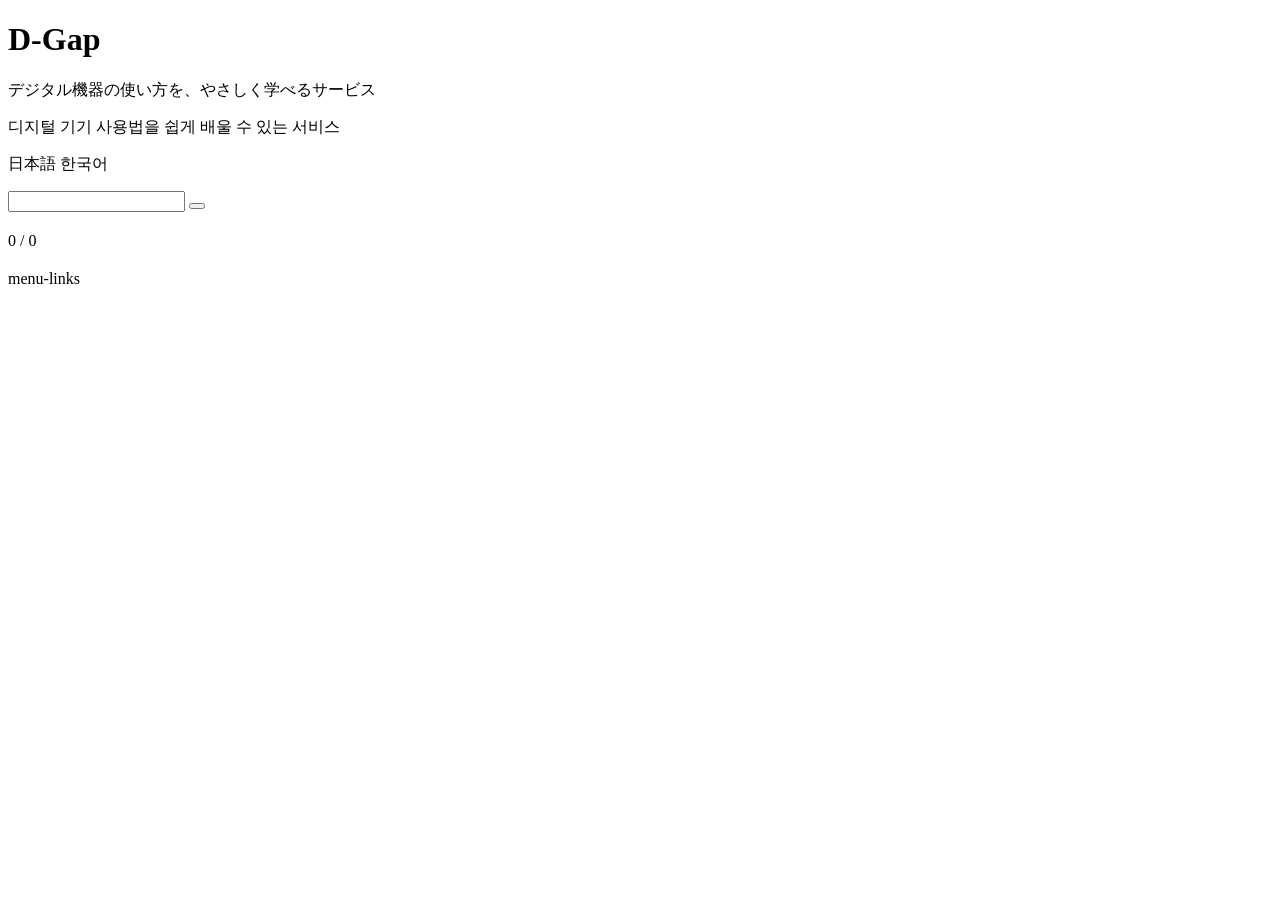
==== src/main/resources/templates/index.html @ 2de00553 "First commit" ====
<!DOCTYPE html>
<html
    th:lang="${lang}"
    xmlns:th="http://www.thymeleaf.org">
<head>
    <meta charset="UTF-8">
    <title>D-Gap</title>
    <link rel="stylesheet" href="/style.css">
</head>
<body>

<header>
    <h1>D-Gap</h1>

    <p th:if="${lang == 'ja'}">
        デジタル機器の使い方を、やさしく学べるサービス
    </p>

    <p th:if="${lang == 'ko'}">
        디지털 기기 사용법을 쉽게 배울 수 있는 서비스
    </p>

    <div class="lang-switch">
        <a th:href="@{/(lang='ja')}">日本語</a>
        <a th:href="@{/(lang='ko')}">한국어</a>
    </div>

    <div class="menu-links">
        <a th:href="@{/fraud(lang=${lang})}">
    <span th:text="${lang == 'ja'} ? '詐欺メール診断' : '사기 메일 진단'"></span>
</a>
        <a th:href="@{/ai(lang=${lang})}">
    <span th:text="${lang == 'ja'} ? 'AI相談' : 'AI 상담'"></span>
</a>

        <p id="loginStatus"></p>

        <a id="loginLink" th:href="@{/login(lang=${lang})}">
            <span th:text="${lang == 'ja'} ? 'ログイン' : '로그인'"></span>
        </a>

        <a id="registerLink" th:href="@{/register(lang=${lang})}">
            <span th:text="${lang == 'ja'} ? '会員登録' : '회원가입'"></span>
        </a>

        <a th:href="@{/diagnosis(lang=${lang})}">
            <span th:text="${lang == 'ja'} ? '困りごと診断' : '문제 해결 진단'"></span>
        </a>

        <a th:href="@{/community(lang=${lang})}">
            <span th:text="${lang == 'ja'} ? 'コミュニティ' : '커뮤니티'"></span>
        </a>

        <button
            type="button"
            id="topLogoutButton"
            style="display: none;"
            th:text="${lang == 'ja'} ? 'ログアウト' : '로그아웃'">
        </button>

    </div>
</header>

<main>

    <form action="/search" method="get">
        <input type="hidden" name="lang" th:value="${lang}">

        <input
            type="text"
            name="keyword"
            th:placeholder="${lang == 'ja'}
                ? '検索ワードを入力'
                : '검색어를 입력하세요'">

        <button
            type="submit"
            th:text="${lang == 'ja'} ? '検索' : '검색'">
        </button>
    </form>

    <section class="card">

        <h2 th:text="${lang == 'ja'} ? '学習進捗' : '학습 진행 상황'"></h2>

        <div class="progress-bar">
            <div
                class="progress-fill"
                id="progressFill">
            </div>
        </div>

        <p id="progressText">
            0 / 0
        </p>

    </section>
    <section class="card">

    <h2 th:text="${lang == 'ja'} ? 'お気に入りレッスン' : '즐겨찾기 레슨'"></h2>

    <div id="favoriteList">
        <p th:text="${lang == 'ja'} ? 'お気に入りはまだありません。' : '아직 즐겨찾기가 없습니다.'"></p>
    </div>

</section>
    <section class="card">

    <h2 th:text="${lang == 'ja'} ? '学習履歴' : '학습 기록'"></h2>

    <div id="historyList">

        <p th:text="${lang == 'ja'}
            ? 'まだ履歴がありません。'
            : '아직 기록이 없습니다.'">
        </p>

    </div>

</section>
    <div th:each="category : ${categories}">

        <a class="card" th:href="${category.url + '?lang=' + lang}">

            <h2 th:if="${lang == 'ja'}" th:text="${category.titleJa}"></h2>
            <h2 th:if="${lang == 'ko'}" th:text="${category.titleKo}"></h2>

            <p th:if="${lang == 'ja'}" th:text="${category.descriptionJa}"></p>
            <p th:if="${lang == 'ko'}" th:text="${category.descriptionKo}"></p>

        </a>

    </div>

</main>

<script src="/script.js"></script>
<script src="/auth.js"></script>

</body>
</html>
menu-links
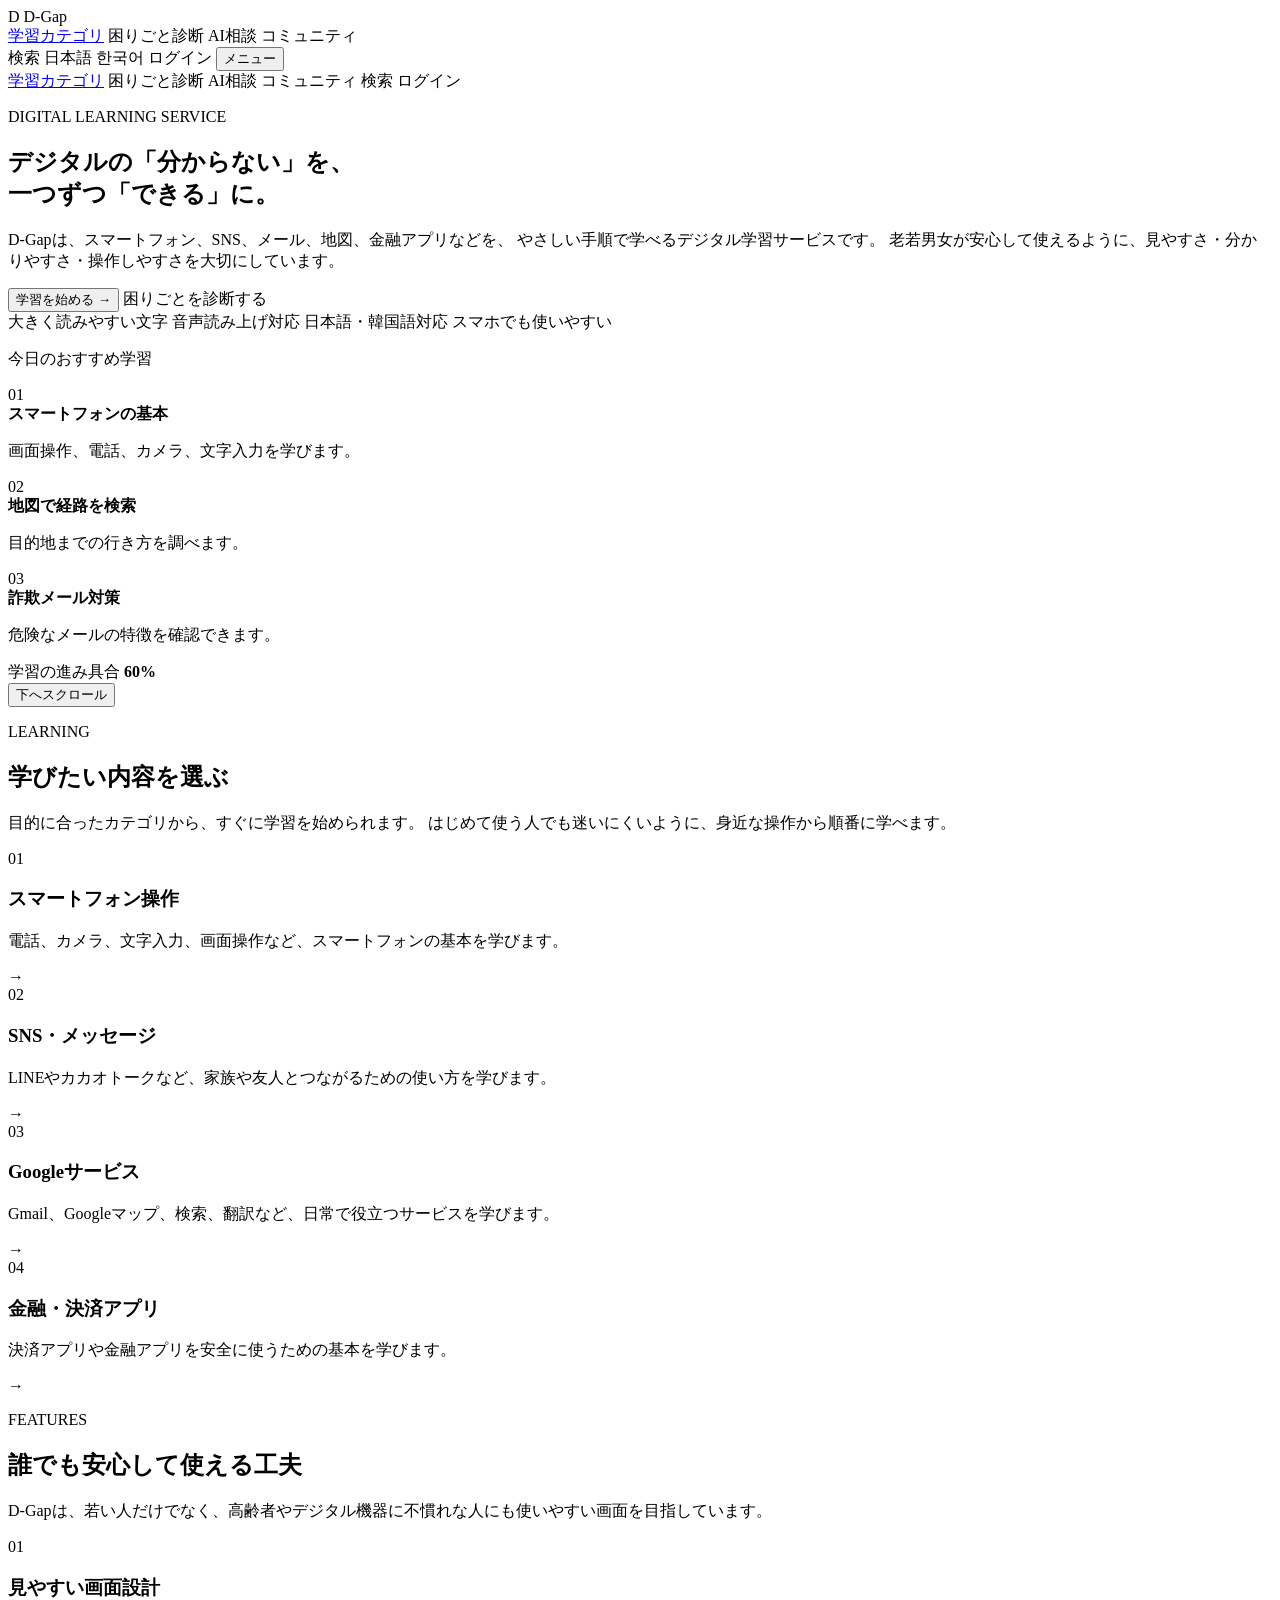
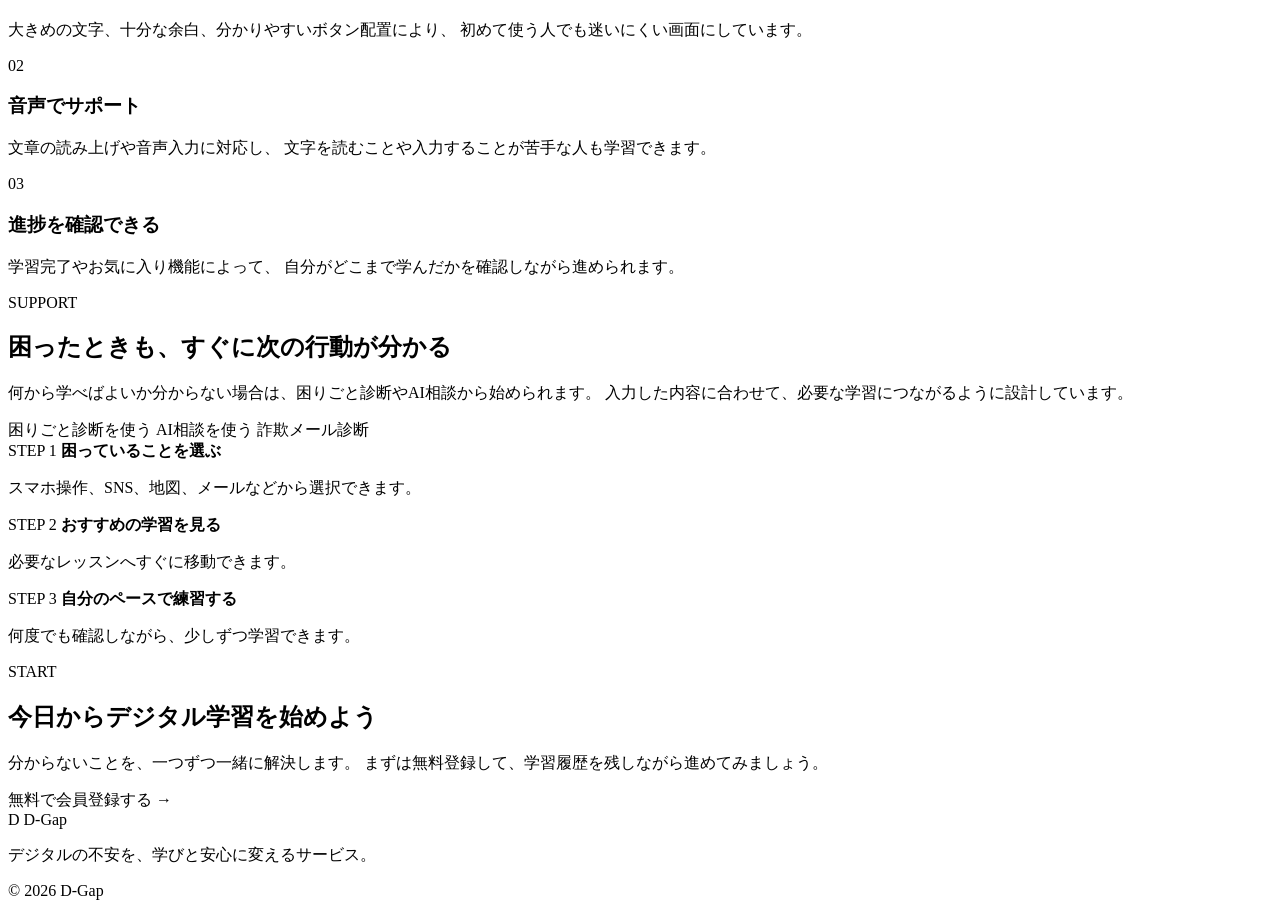
==== commit a618e985: "Redesign home page" ====
--- a/src/main/resources/templates/index.html
+++ b/src/main/resources/templates/index.html
@@ -1,142 +1,485 @@
 <!DOCTYPE html>
-<html
-    th:lang="${lang}"
-    xmlns:th="http://www.thymeleaf.org">
+<html xmlns:th="http://www.thymeleaf.org"
+      lang="ja"
+      th:lang="${lang == 'ko' ? 'ko' : 'ja'}">
+
 <head>
     <meta charset="UTF-8">
+
+    <meta name="viewport"
+          content="width=device-width, initial-scale=1.0">
+
     <title>D-Gap</title>
-    <link rel="stylesheet" href="/style.css">
+
+    <link rel="stylesheet" th:href="@{/style.css}">
 </head>
-<body>
-
-<header>
-    <h1>D-Gap</h1>
-
-    <p th:if="${lang == 'ja'}">
-        デジタル機器の使い方を、やさしく学べるサービス
-    </p>
-
-    <p th:if="${lang == 'ko'}">
-        디지털 기기 사용법을 쉽게 배울 수 있는 서비스
-    </p>
-
-    <div class="lang-switch">
-        <a th:href="@{/(lang='ja')}">日本語</a>
-        <a th:href="@{/(lang='ko')}">한국어</a>
+
+<body class="home-page">
+
+<header class="site-header">
+    <div class="header-inner">
+
+        <a class="site-logo"
+           th:href="@{/(lang=${lang})}">
+            <span class="site-logo-mark">D</span>
+            <span>D-Gap</span>
+        </a>
+
+        <nav class="desktop-nav" aria-label="メインメニュー">
+            <a href="#learning">学習カテゴリ</a>
+            <a th:href="@{/diagnosis(lang=${lang})}">困りごと診断</a>
+            <a th:href="@{/ai(lang=${lang})}">AI相談</a>
+            <a th:href="@{/community(lang=${lang})}">コミュニティ</a>
+        </nav>
+
+        <div class="header-actions">
+            <a class="header-search"
+               th:href="@{/search(lang=${lang})}">
+                検索
+            </a>
+
+            <a class="button button-small button-secondary"
+               th:href="@{/(lang='ja')}"
+               data-ripple>
+                日本語
+            </a>
+
+            <a class="button button-small button-secondary"
+               th:href="@{/(lang='ko')}"
+               data-ripple>
+                한국어
+            </a>
+
+            <a class="button button-small button-primary"
+               th:href="@{/login(lang=${lang})}"
+               data-ripple>
+                ログイン
+            </a>
+
+            <button type="button"
+                    class="mobile-menu-button"
+                    id="dgapMenuButton"
+                    aria-controls="dgapMobileMenu"
+                    aria-expanded="false">
+                メニュー
+            </button>
+        </div>
     </div>
 
-    <div class="menu-links">
-        <a th:href="@{/fraud(lang=${lang})}">
-    <span th:text="${lang == 'ja'} ? '詐欺メール診断' : '사기 메일 진단'"></span>
-</a>
-        <a th:href="@{/ai(lang=${lang})}">
-    <span th:text="${lang == 'ja'} ? 'AI相談' : 'AI 상담'"></span>
-</a>
-
-        <p id="loginStatus"></p>
-
-        <a id="loginLink" th:href="@{/login(lang=${lang})}">
-            <span th:text="${lang == 'ja'} ? 'ログイン' : '로그인'"></span>
-        </a>
-
-        <a id="registerLink" th:href="@{/register(lang=${lang})}">
-            <span th:text="${lang == 'ja'} ? '会員登録' : '회원가입'"></span>
-        </a>
-
-        <a th:href="@{/diagnosis(lang=${lang})}">
-            <span th:text="${lang == 'ja'} ? '困りごと診断' : '문제 해결 진단'"></span>
-        </a>
-
-        <a th:href="@{/community(lang=${lang})}">
-            <span th:text="${lang == 'ja'} ? 'コミュニティ' : '커뮤니티'"></span>
-        </a>
-
-        <button
-            type="button"
-            id="topLogoutButton"
-            style="display: none;"
-            th:text="${lang == 'ja'} ? 'ログアウト' : '로그아웃'">
+    <nav class="mobile-nav"
+         id="dgapMobileMenu"
+         aria-label="スマートフォン用メニュー">
+        <a href="#learning">学習カテゴリ</a>
+        <a th:href="@{/diagnosis(lang=${lang})}">困りごと診断</a>
+        <a th:href="@{/ai(lang=${lang})}">AI相談</a>
+        <a th:href="@{/community(lang=${lang})}">コミュニティ</a>
+        <a th:href="@{/search(lang=${lang})}">検索</a>
+        <a th:href="@{/login(lang=${lang})}">ログイン</a>
+    </nav>
+</header>
+
+<main>
+
+    <section class="hero-section">
+
+        <div class="hero-decoration hero-decoration-one"></div>
+        <div class="hero-decoration hero-decoration-two"></div>
+
+        <div class="hero-inner">
+
+            <div class="hero-content reveal">
+
+                <p class="hero-label">
+                    DIGITAL LEARNING SERVICE
+                </p>
+
+                <h1>
+                    デジタルの「分からない」を、<br>
+                    一つずつ「できる」に。
+                </h1>
+
+                <p class="hero-description">
+                    D-Gapは、スマートフォン、SNS、メール、地図、金融アプリなどを、
+                    やさしい手順で学べるデジタル学習サービスです。
+                    老若男女が安心して使えるように、見やすさ・分かりやすさ・操作しやすさを大切にしています。
+                </p>
+
+                <div class="hero-buttons">
+
+                    <button type="button"
+                            class="button button-primary button-large"
+                            data-scroll-target="#learning"
+                            data-ripple>
+                        学習を始める
+                        <span aria-hidden="true">→</span>
+                    </button>
+
+                    <a class="button button-secondary button-large"
+                       th:href="@{/diagnosis(lang=${lang})}"
+                       data-ripple>
+                        困りごとを診断する
+                    </a>
+
+                </div>
+
+                <div class="hero-support">
+                    <span>大きく読みやすい文字</span>
+                    <span>音声読み上げ対応</span>
+                    <span>日本語・韓国語対応</span>
+                    <span>スマホでも使いやすい</span>
+                </div>
+
+            </div>
+
+            <div class="hero-visual reveal">
+
+                <div class="demo-window">
+
+                    <div class="demo-window-header">
+                        <span></span>
+                        <span></span>
+                        <span></span>
+                    </div>
+
+                    <div class="demo-window-body">
+
+                        <p class="demo-small-title">
+                            今日のおすすめ学習
+                        </p>
+
+                        <div class="demo-card">
+                            <div class="demo-icon">01</div>
+
+                            <div>
+                                <strong>スマートフォンの基本</strong>
+                                <p>画面操作、電話、カメラ、文字入力を学びます。</p>
+                            </div>
+                        </div>
+
+                        <div class="demo-card">
+                            <div class="demo-icon">02</div>
+
+                            <div>
+                                <strong>地図で経路を検索</strong>
+                                <p>目的地までの行き方を調べます。</p>
+                            </div>
+                        </div>
+
+                        <div class="demo-card">
+                            <div class="demo-icon">03</div>
+
+                            <div>
+                                <strong>詐欺メール対策</strong>
+                                <p>危険なメールの特徴を確認できます。</p>
+                            </div>
+                        </div>
+
+                        <div class="demo-progress">
+                            <div class="demo-progress-info">
+                                <span>学習の進み具合</span>
+                                <strong>60%</strong>
+                            </div>
+
+                            <div class="demo-progress-track">
+                                <span></span>
+                            </div>
+                        </div>
+
+                    </div>
+                </div>
+
+            </div>
+
+        </div>
+
+        <button type="button"
+                class="scroll-guide"
+                data-scroll-target="#learning">
+            <span>下へスクロール</span>
+            <span class="scroll-guide-line"></span>
         </button>
 
+    </section>
+
+    <section class="section learning-section"
+             id="learning">
+
+        <div class="section-inner">
+
+            <div class="section-heading reveal">
+                <p class="section-label">
+                    LEARNING
+                </p>
+
+                <h2>
+                    学びたい内容を選ぶ
+                </h2>
+
+                <p>
+                    目的に合ったカテゴリから、すぐに学習を始められます。
+                    はじめて使う人でも迷いにくいように、身近な操作から順番に学べます。
+                </p>
+            </div>
+
+            <div class="category-grid">
+
+                <a class="category-card reveal"
+                   th:href="@{/category/smartphone(lang=${lang})}">
+
+                    <div class="category-number">01</div>
+
+                    <div>
+                        <h3>スマートフォン操作</h3>
+
+                        <p>
+                            電話、カメラ、文字入力、画面操作など、スマートフォンの基本を学びます。
+                        </p>
+                    </div>
+
+                    <span class="category-arrow">→</span>
+                </a>
+
+                <a class="category-card reveal"
+                   th:href="@{/category/sns(lang=${lang})}">
+
+                    <div class="category-number">02</div>
+
+                    <div>
+                        <h3>SNS・メッセージ</h3>
+
+                        <p>
+                            LINEやカカオトークなど、家族や友人とつながるための使い方を学びます。
+                        </p>
+                    </div>
+
+                    <span class="category-arrow">→</span>
+                </a>
+
+                <a class="category-card reveal"
+                   th:href="@{/category/google(lang=${lang})}">
+
+                    <div class="category-number">03</div>
+
+                    <div>
+                        <h3>Googleサービス</h3>
+
+                        <p>
+                            Gmail、Googleマップ、検索、翻訳など、日常で役立つサービスを学びます。
+                        </p>
+                    </div>
+
+                    <span class="category-arrow">→</span>
+                </a>
+
+                <a class="category-card reveal"
+                   th:href="@{/category/money(lang=${lang})}">
+
+                    <div class="category-number">04</div>
+
+                    <div>
+                        <h3>金融・決済アプリ</h3>
+
+                        <p>
+                            決済アプリや金融アプリを安全に使うための基本を学びます。
+                        </p>
+                    </div>
+
+                    <span class="category-arrow">→</span>
+                </a>
+
+            </div>
+
+        </div>
+
+    </section>
+
+    <section class="section feature-section">
+
+        <div class="section-inner">
+
+            <div class="section-heading reveal">
+                <p class="section-label">
+                    FEATURES
+                </p>
+
+                <h2>
+                    誰でも安心して使える工夫
+                </h2>
+
+                <p>
+                    D-Gapは、若い人だけでなく、高齢者やデジタル機器に不慣れな人にも使いやすい画面を目指しています。
+                </p>
+            </div>
+
+            <div class="feature-grid">
+
+                <article class="feature-card reveal">
+                    <span class="feature-index">01</span>
+
+                    <h3>見やすい画面設計</h3>
+
+                    <p>
+                        大きめの文字、十分な余白、分かりやすいボタン配置により、
+                        初めて使う人でも迷いにくい画面にしています。
+                    </p>
+                </article>
+
+                <article class="feature-card reveal">
+                    <span class="feature-index">02</span>
+
+                    <h3>音声でサポート</h3>
+
+                    <p>
+                        文章の読み上げや音声入力に対応し、
+                        文字を読むことや入力することが苦手な人も学習できます。
+                    </p>
+                </article>
+
+                <article class="feature-card reveal">
+                    <span class="feature-index">03</span>
+
+                    <h3>進捗を確認できる</h3>
+
+                    <p>
+                        学習完了やお気に入り機能によって、
+                        自分がどこまで学んだかを確認しながら進められます。
+                    </p>
+                </article>
+
+            </div>
+
+        </div>
+
+    </section>
+
+    <section class="section support-section">
+
+        <div class="section-inner">
+
+            <div class="support-layout">
+
+                <div class="support-content reveal">
+                    <p class="section-label">
+                        SUPPORT
+                    </p>
+
+                    <h2>
+                        困ったときも、すぐに次の行動が分かる
+                    </h2>
+
+                    <p>
+                        何から学べばよいか分からない場合は、困りごと診断やAI相談から始められます。
+                        入力した内容に合わせて、必要な学習につながるように設計しています。
+                    </p>
+
+                    <div class="support-buttons">
+
+                        <a class="button button-primary"
+                           th:href="@{/diagnosis(lang=${lang})}"
+                           data-ripple>
+                            困りごと診断を使う
+                        </a>
+
+                        <a class="button button-secondary"
+                           th:href="@{/ai(lang=${lang})}"
+                           data-ripple>
+                            AI相談を使う
+                        </a>
+
+                        <a class="button button-secondary"
+                           th:href="@{/fraud(lang=${lang})}"
+                           data-ripple>
+                            詐欺メール診断
+                        </a>
+
+                    </div>
+                </div>
+
+                <div class="support-panel reveal">
+
+                    <div class="support-panel-item">
+                        <span>STEP 1</span>
+                        <strong>困っていることを選ぶ</strong>
+                        <p>スマホ操作、SNS、地図、メールなどから選択できます。</p>
+                    </div>
+
+                    <div class="support-panel-item">
+                        <span>STEP 2</span>
+                        <strong>おすすめの学習を見る</strong>
+                        <p>必要なレッスンへすぐに移動できます。</p>
+                    </div>
+
+                    <div class="support-panel-item">
+                        <span>STEP 3</span>
+                        <strong>自分のペースで練習する</strong>
+                        <p>何度でも確認しながら、少しずつ学習できます。</p>
+                    </div>
+
+                </div>
+
+            </div>
+
+        </div>
+
+    </section>
+
+    <section class="cta-section reveal">
+
+        <div class="cta-inner">
+
+            <div>
+                <p class="section-label">
+                    START
+                </p>
+
+                <h2>
+                    今日からデジタル学習を始めよう
+                </h2>
+
+                <p>
+                    分からないことを、一つずつ一緒に解決します。
+                    まずは無料登録して、学習履歴を残しながら進めてみましょう。
+                </p>
+            </div>
+
+            <a class="button button-light button-large"
+               th:href="@{/register(lang=${lang})}"
+               data-ripple>
+                無料で会員登録する
+                <span aria-hidden="true">→</span>
+            </a>
+
+        </div>
+
+    </section>
+
+</main>
+
+<footer class="site-footer">
+
+    <div class="footer-inner">
+
+        <div>
+            <a class="site-logo footer-logo"
+               th:href="@{/(lang=${lang})}">
+                <span class="site-logo-mark">D</span>
+                <span>D-Gap</span>
+            </a>
+
+            <p>
+                デジタルの不安を、学びと安心に変えるサービス。
+            </p>
+        </div>
+
+        <p class="copyright">
+            © 2026 D-Gap
+        </p>
+
     </div>
-</header>
-
-<main>
-
-    <form action="/search" method="get">
-        <input type="hidden" name="lang" th:value="${lang}">
-
-        <input
-            type="text"
-            name="keyword"
-            th:placeholder="${lang == 'ja'}
-                ? '検索ワードを入力'
-                : '검색어를 입력하세요'">
-
-        <button
-            type="submit"
-            th:text="${lang == 'ja'} ? '検索' : '검색'">
-        </button>
-    </form>
-
-    <section class="card">
-
-        <h2 th:text="${lang == 'ja'} ? '学習進捗' : '학습 진행 상황'"></h2>
-
-        <div class="progress-bar">
-            <div
-                class="progress-fill"
-                id="progressFill">
-            </div>
-        </div>
-
-        <p id="progressText">
-            0 / 0
-        </p>
-
-    </section>
-    <section class="card">
-
-    <h2 th:text="${lang == 'ja'} ? 'お気に入りレッスン' : '즐겨찾기 레슨'"></h2>
-
-    <div id="favoriteList">
-        <p th:text="${lang == 'ja'} ? 'お気に入りはまだありません。' : '아직 즐겨찾기가 없습니다.'"></p>
-    </div>
-
-</section>
-    <section class="card">
-
-    <h2 th:text="${lang == 'ja'} ? '学習履歴' : '학습 기록'"></h2>
-
-    <div id="historyList">
-
-        <p th:text="${lang == 'ja'}
-            ? 'まだ履歴がありません。'
-            : '아직 기록이 없습니다.'">
-        </p>
-
-    </div>
-
-</section>
-    <div th:each="category : ${categories}">
-
-        <a class="card" th:href="${category.url + '?lang=' + lang}">
-
-            <h2 th:if="${lang == 'ja'}" th:text="${category.titleJa}"></h2>
-            <h2 th:if="${lang == 'ko'}" th:text="${category.titleKo}"></h2>
-
-            <p th:if="${lang == 'ja'}" th:text="${category.descriptionJa}"></p>
-            <p th:if="${lang == 'ko'}" th:text="${category.descriptionKo}"></p>
-
-        </a>
-
-    </div>
-
-</main>
-
-<script src="/script.js"></script>
-<script src="/auth.js"></script>
+
+</footer>
+
+<script th:src="@{/script.js}"></script>
 
 </body>
-</html>
-menu-links+</html>
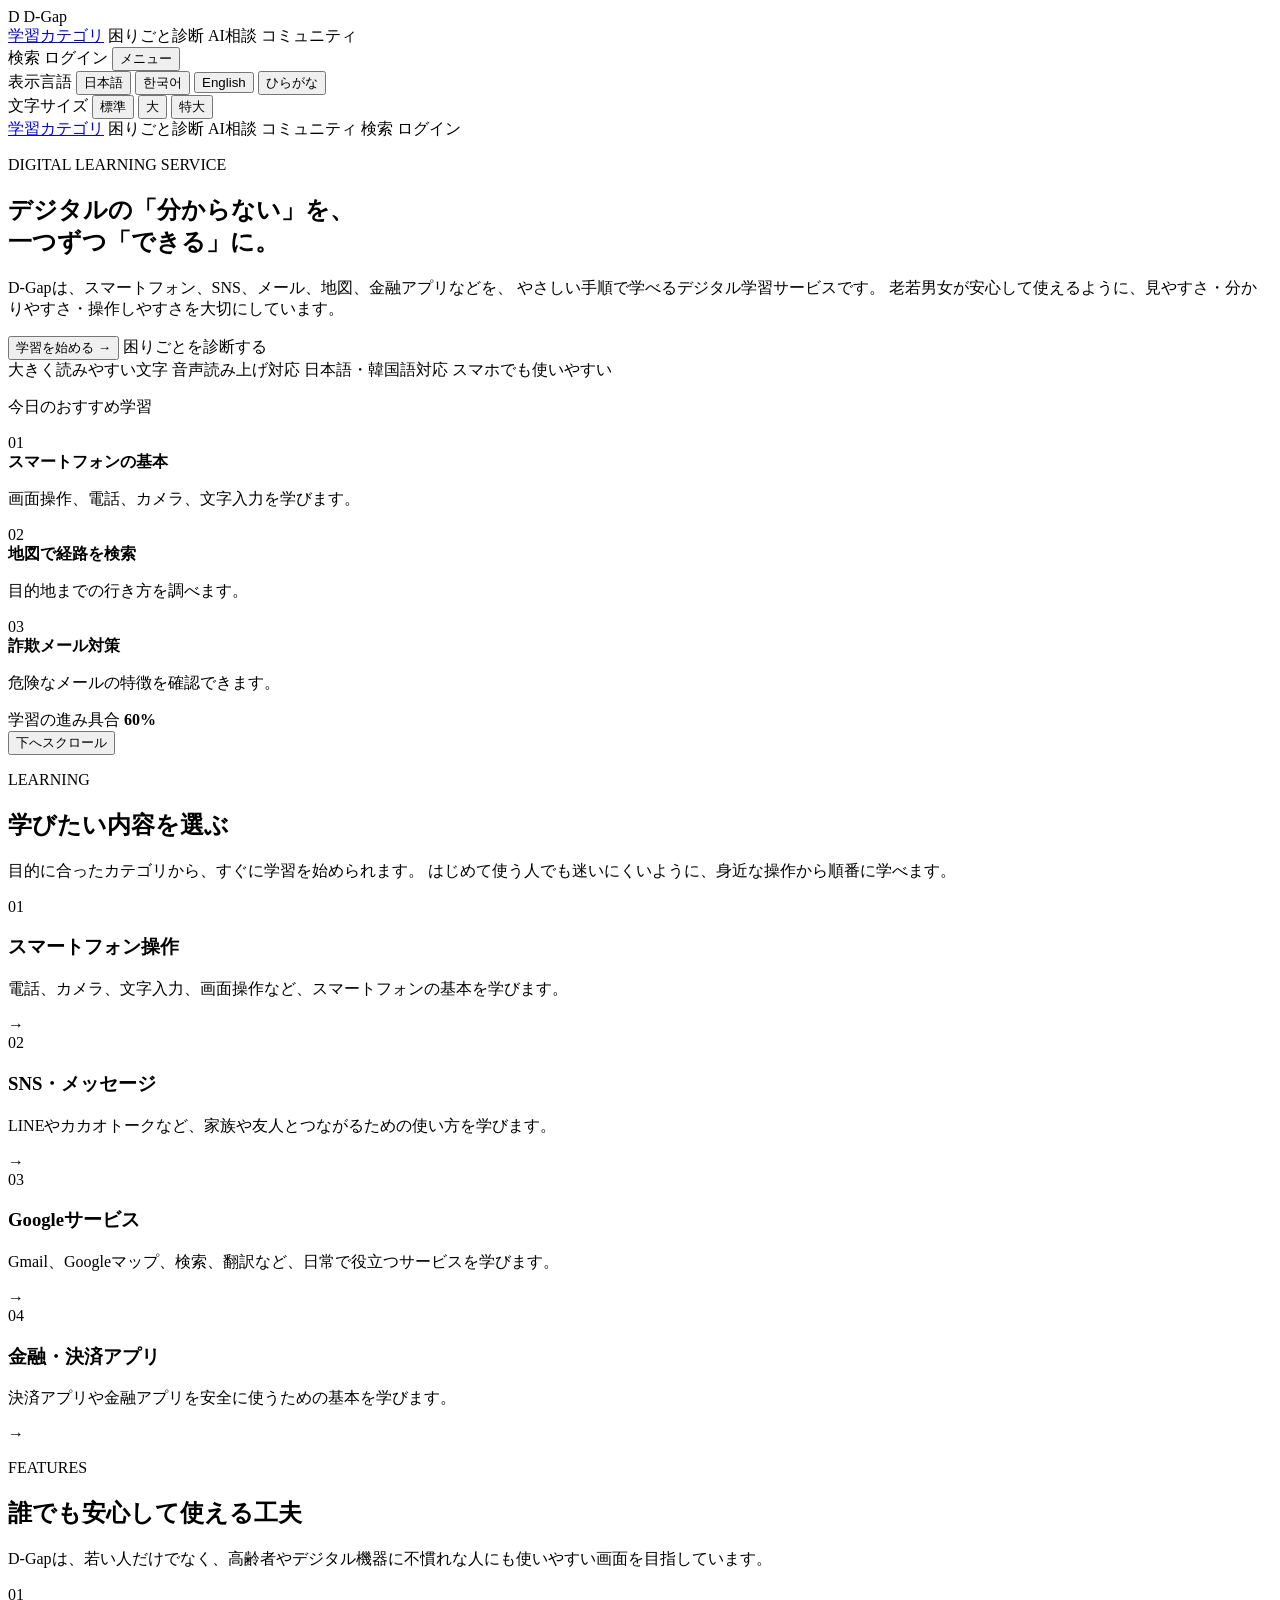
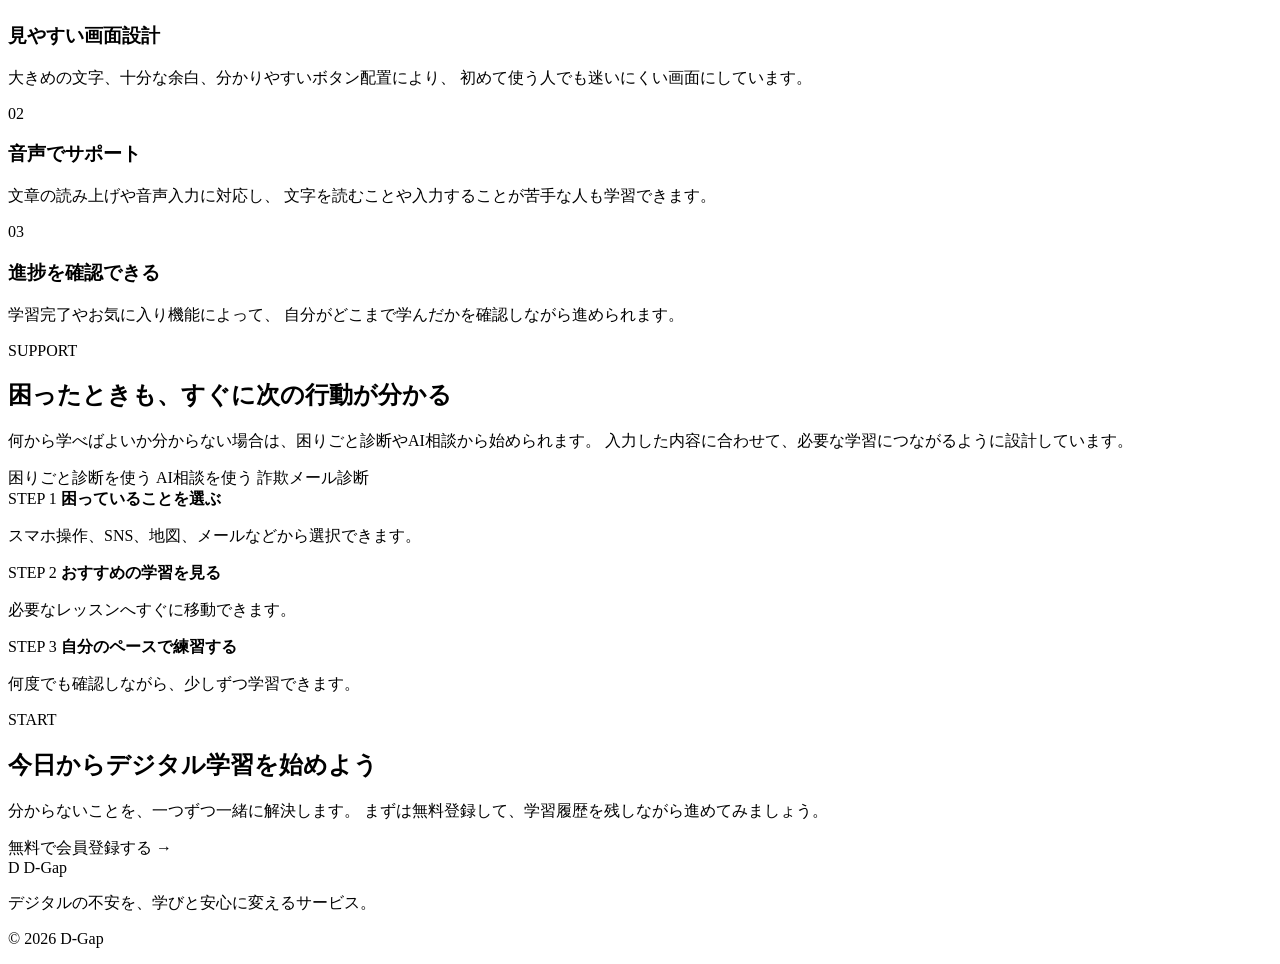
==== commit eeff3ca0: "Complete D-Gap web application" ====
--- a/src/main/resources/templates/index.html
+++ b/src/main/resources/templates/index.html
@@ -38,22 +38,10 @@
                 検索
             </a>
 
-            <a class="button button-small button-secondary"
-               th:href="@{/(lang='ja')}"
-               data-ripple>
-                日本語
-            </a>
-
-            <a class="button button-small button-secondary"
-               th:href="@{/(lang='ko')}"
-               data-ripple>
-                한국어
-            </a>
-
             <a class="button button-small button-primary"
                th:href="@{/login(lang=${lang})}"
                data-ripple>
-                ログイン
+                <span data-dgap-text="login">ログイン</span>
             </a>
 
             <button type="button"
@@ -65,7 +53,59 @@
             </button>
         </div>
     </div>
-
+<div class="accessibility-toolbar">
+
+    <div class="accessibility-group">
+        <span class="accessibility-label">表示言語</span>
+
+        <button type="button"
+                class="accessibility-button dgap-language-button"
+                data-dgap-lang="ja">
+            日本語
+        </button>
+
+        <button type="button"
+                class="accessibility-button dgap-language-button"
+                data-dgap-lang="ko">
+            한국어
+        </button>
+
+        <button type="button"
+                class="accessibility-button dgap-language-button"
+                data-dgap-lang="en">
+            English
+        </button>
+
+        <button type="button"
+                class="accessibility-button dgap-language-button"
+                data-dgap-lang="hira">
+            ひらがな
+        </button>
+    </div>
+
+    <div class="accessibility-group">
+        <span class="accessibility-label">文字サイズ</span>
+
+        <button type="button"
+                class="accessibility-button font-size-button"
+                data-font-size="normal">
+            標準
+        </button>
+
+        <button type="button"
+                class="accessibility-button font-size-button"
+                data-font-size="large">
+            大
+        </button>
+
+        <button type="button"
+                class="accessibility-button font-size-button"
+                data-font-size="xlarge">
+            特大
+        </button>
+    </div>
+
+</div>
     <nav class="mobile-nav"
          id="dgapMobileMenu"
          aria-label="スマートフォン用メニュー">
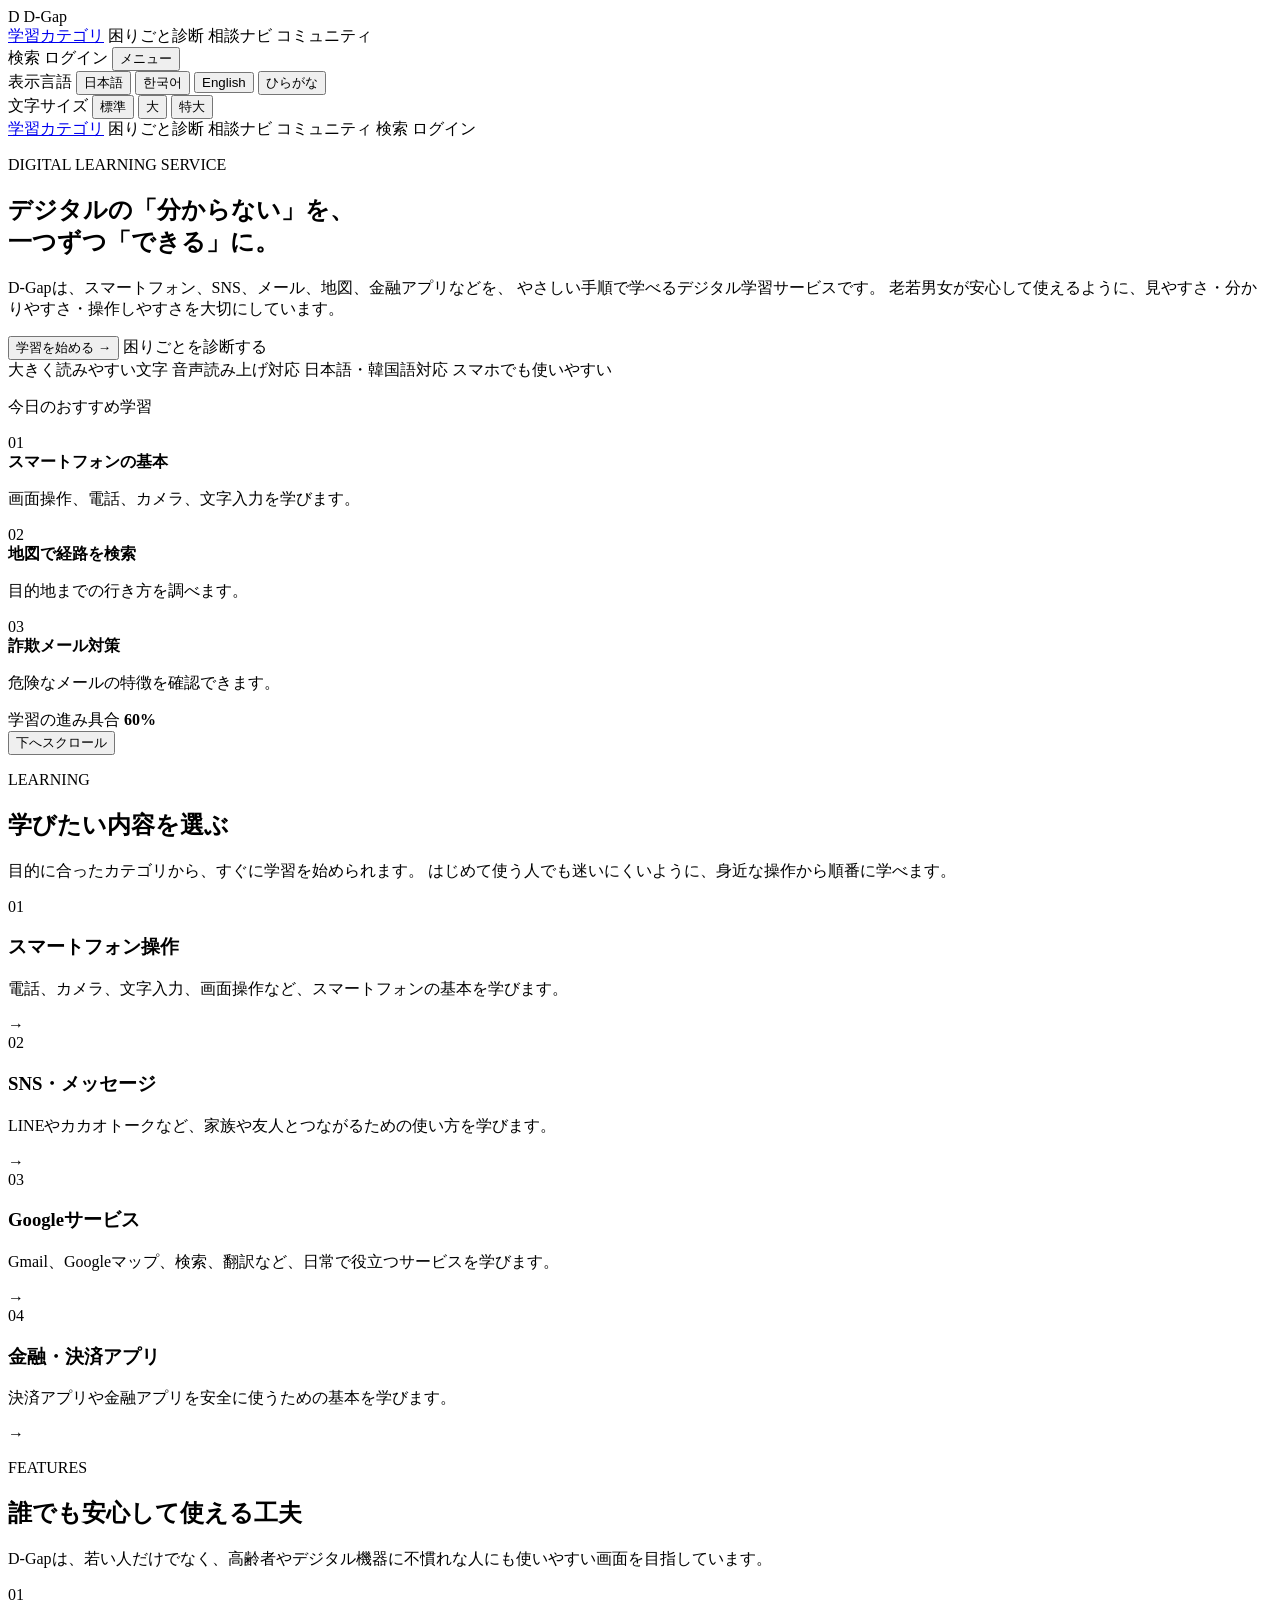
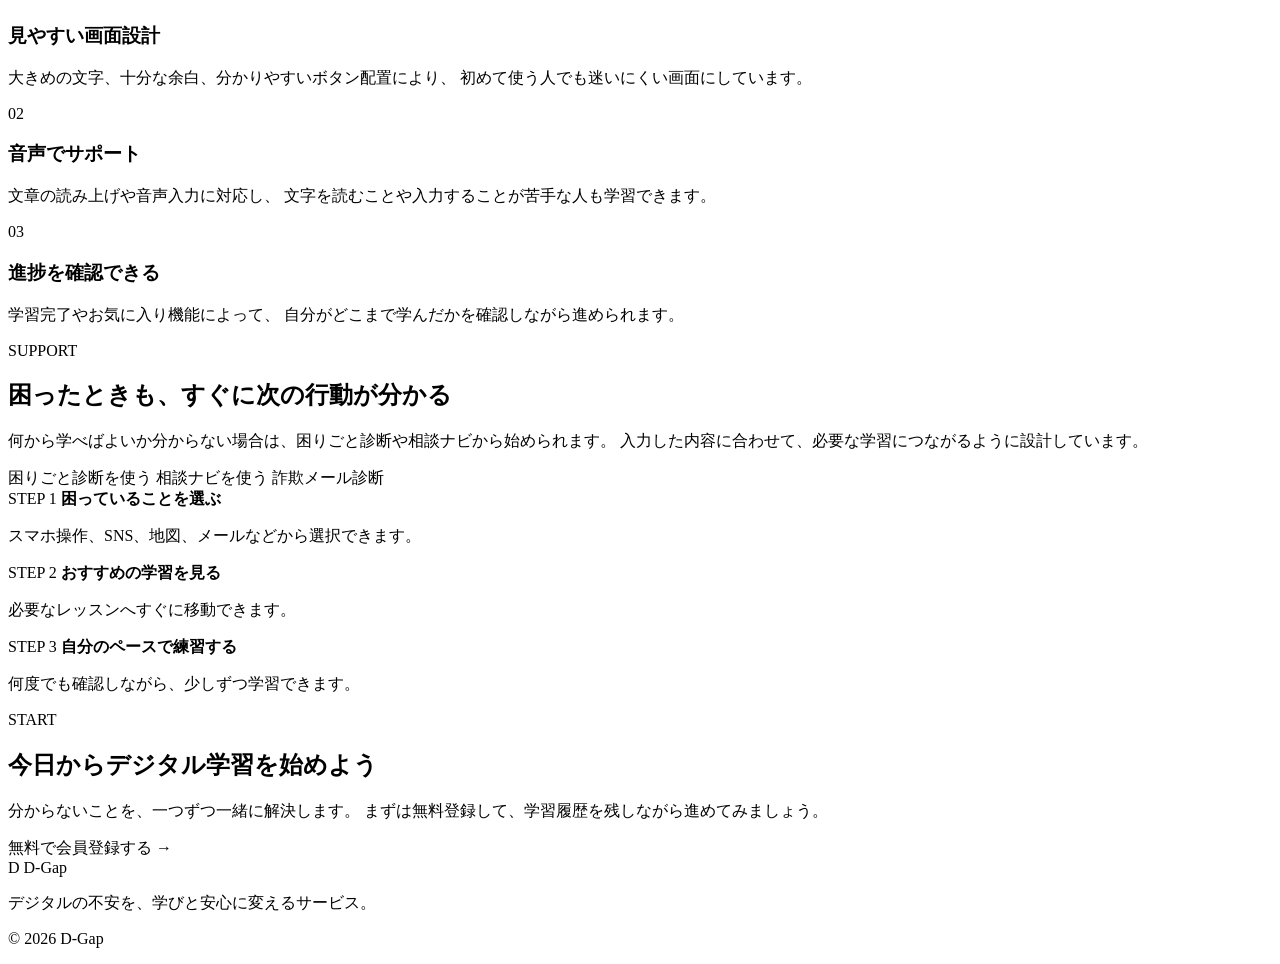
==== commit ced57675: "学習内容を追加" ====
--- a/src/main/resources/templates/index.html
+++ b/src/main/resources/templates/index.html
@@ -11,7 +11,7 @@
 
     <title>D-Gap</title>
 
-    <link rel="stylesheet" th:href="@{/style.css}">
+    <link rel="stylesheet" th:href="@{/style.css(v='20261001-3')}">
 </head>
 
 <body class="home-page">
@@ -28,7 +28,7 @@
         <nav class="desktop-nav" aria-label="メインメニュー">
             <a href="#learning">学習カテゴリ</a>
             <a th:href="@{/diagnosis(lang=${lang})}">困りごと診断</a>
-            <a th:href="@{/ai(lang=${lang})}">AI相談</a>
+            <a th:href="@{/ai(lang=${lang})}">相談ナビ</a>
             <a th:href="@{/community(lang=${lang})}">コミュニティ</a>
         </nav>
 
@@ -111,7 +111,7 @@
          aria-label="スマートフォン用メニュー">
         <a href="#learning">学習カテゴリ</a>
         <a th:href="@{/diagnosis(lang=${lang})}">困りごと診断</a>
-        <a th:href="@{/ai(lang=${lang})}">AI相談</a>
+        <a th:href="@{/ai(lang=${lang})}">相談ナビ</a>
         <a th:href="@{/community(lang=${lang})}">コミュニティ</a>
         <a th:href="@{/search(lang=${lang})}">検索</a>
         <a th:href="@{/login(lang=${lang})}">ログイン</a>
@@ -408,7 +408,7 @@
                     </h2>
 
                     <p>
-                        何から学べばよいか分からない場合は、困りごと診断やAI相談から始められます。
+                        何から学べばよいか分からない場合は、困りごと診断や相談ナビから始められます。
                         入力した内容に合わせて、必要な学習につながるように設計しています。
                     </p>
 
@@ -423,7 +423,7 @@
                         <a class="button button-secondary"
                            th:href="@{/ai(lang=${lang})}"
                            data-ripple>
-                            AI相談を使う
+                            相談ナビを使う
                         </a>
 
                         <a class="button button-secondary"
@@ -519,7 +519,8 @@
 
 </footer>
 
-<script th:src="@{/script.js}"></script>
+<script th:src="@{/account-sync.js(v='20260930')}"></script>
+<script th:src="@{/script.js(v='20261001-2')}"></script>
 
 </body>
-</html>+</html>
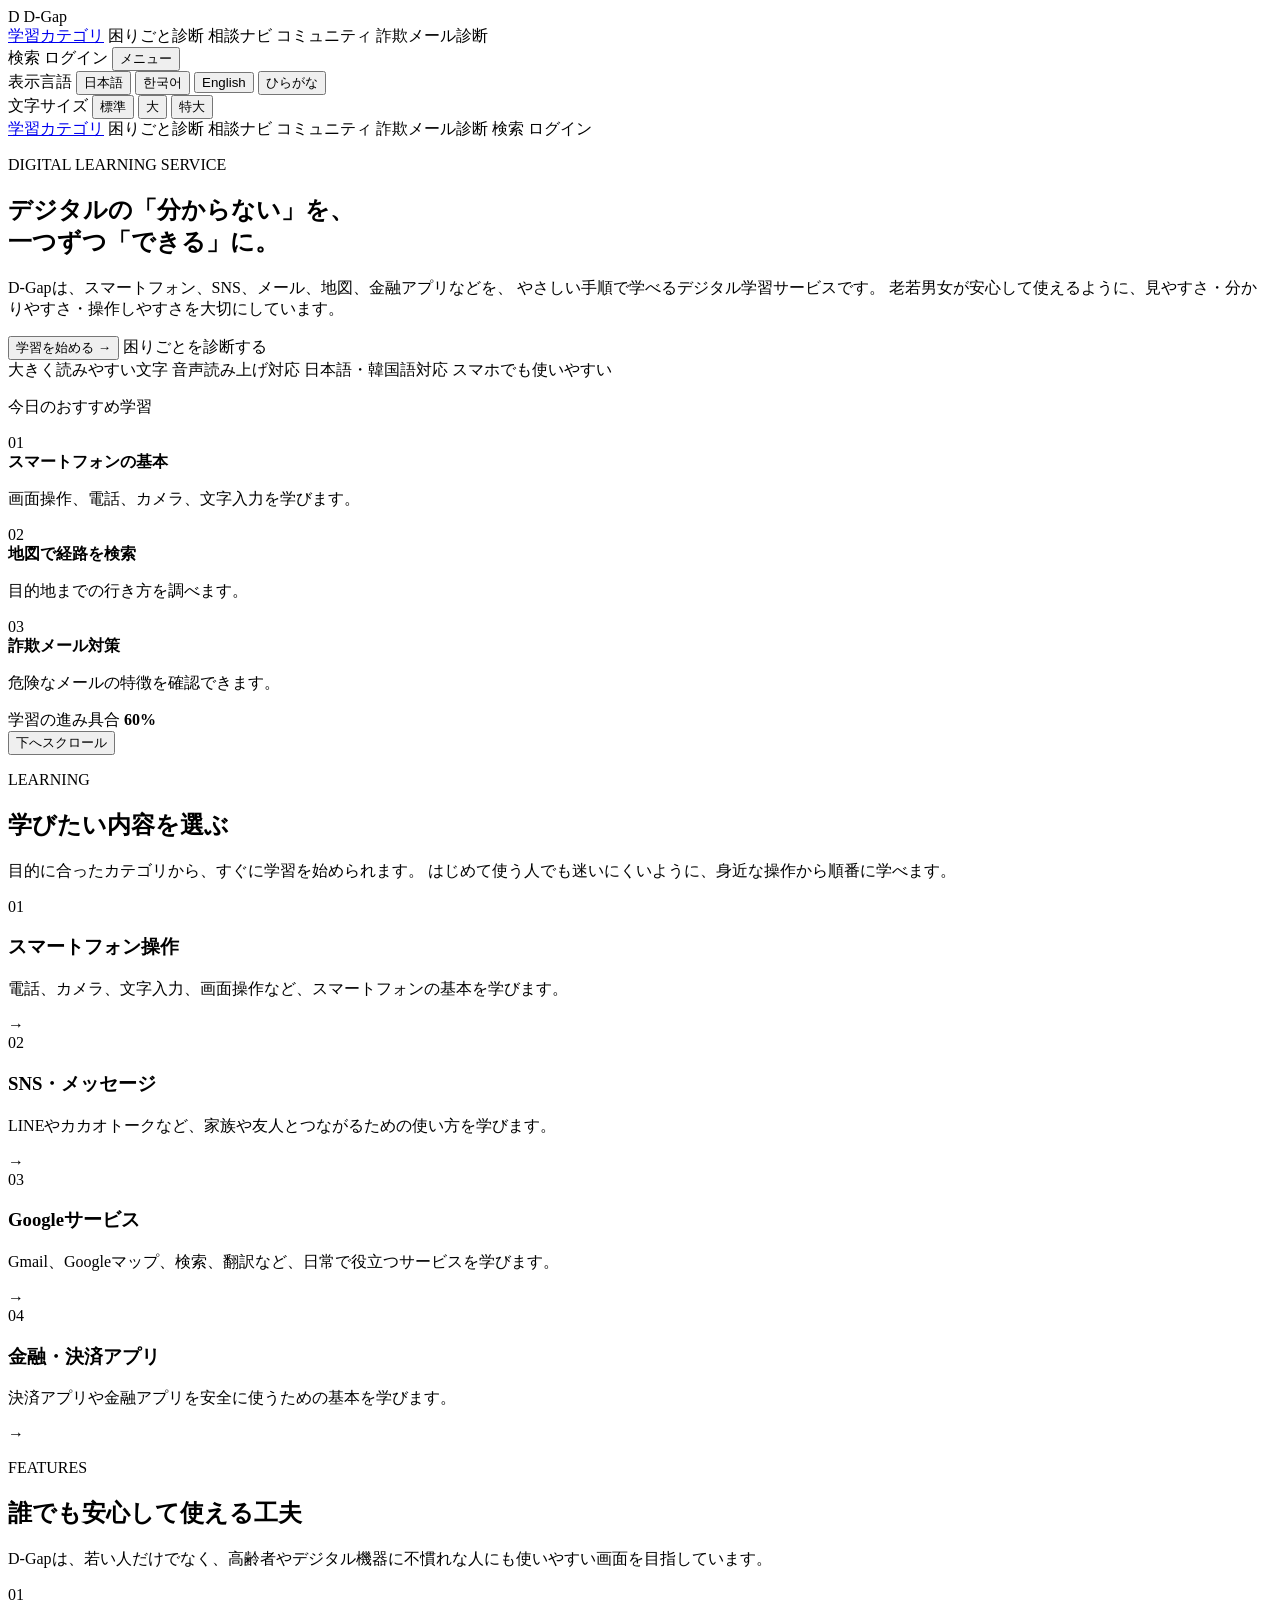
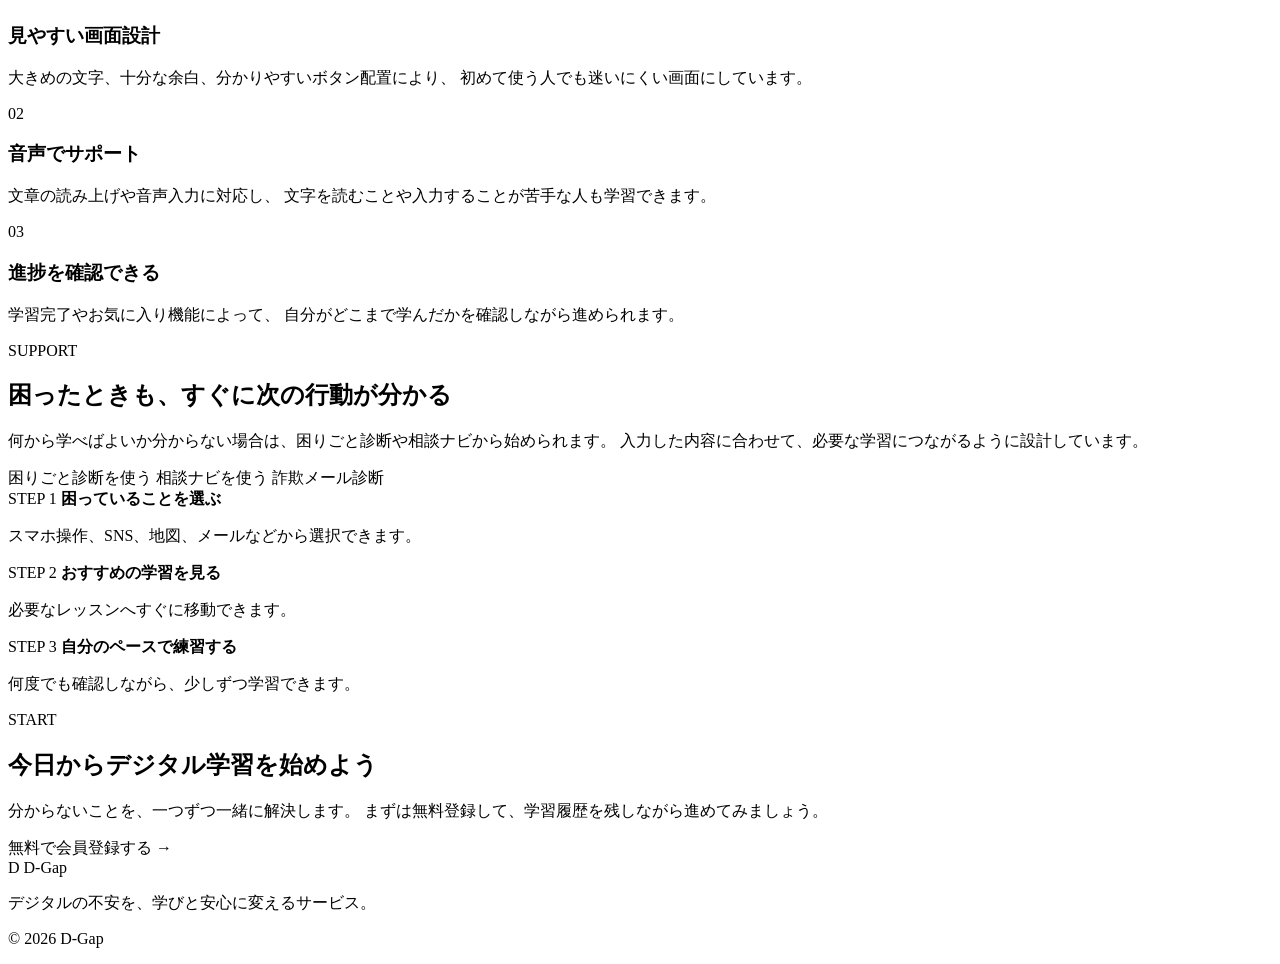
==== commit 244d4946: "学習内容を編集" ====
--- a/src/main/resources/templates/index.html
+++ b/src/main/resources/templates/index.html
@@ -11,7 +11,7 @@
 
     <title>D-Gap</title>
 
-    <link rel="stylesheet" th:href="@{/style.css(v='20261001-3')}">
+    <link rel="stylesheet" th:href="@{/style.css(v='20261005-1')}">
 </head>
 
 <body class="home-page">
@@ -30,6 +30,7 @@
             <a th:href="@{/diagnosis(lang=${lang})}">困りごと診断</a>
             <a th:href="@{/ai(lang=${lang})}">相談ナビ</a>
             <a th:href="@{/community(lang=${lang})}">コミュニティ</a>
+            <a th:href="@{/fraud(lang=${lang})}">詐欺メール診断</a>
         </nav>
 
         <div class="header-actions">
@@ -113,6 +114,7 @@
         <a th:href="@{/diagnosis(lang=${lang})}">困りごと診断</a>
         <a th:href="@{/ai(lang=${lang})}">相談ナビ</a>
         <a th:href="@{/community(lang=${lang})}">コミュニティ</a>
+        <a th:href="@{/fraud(lang=${lang})}">詐欺メール診断</a>
         <a th:href="@{/search(lang=${lang})}">検索</a>
         <a th:href="@{/login(lang=${lang})}">ログイン</a>
     </nav>
@@ -520,7 +522,7 @@
 </footer>
 
 <script th:src="@{/account-sync.js(v='20260930')}"></script>
-<script th:src="@{/script.js(v='20261001-2')}"></script>
+<script th:src="@{/script.js(v='20261005-1')}"></script>
 
 </body>
 </html>
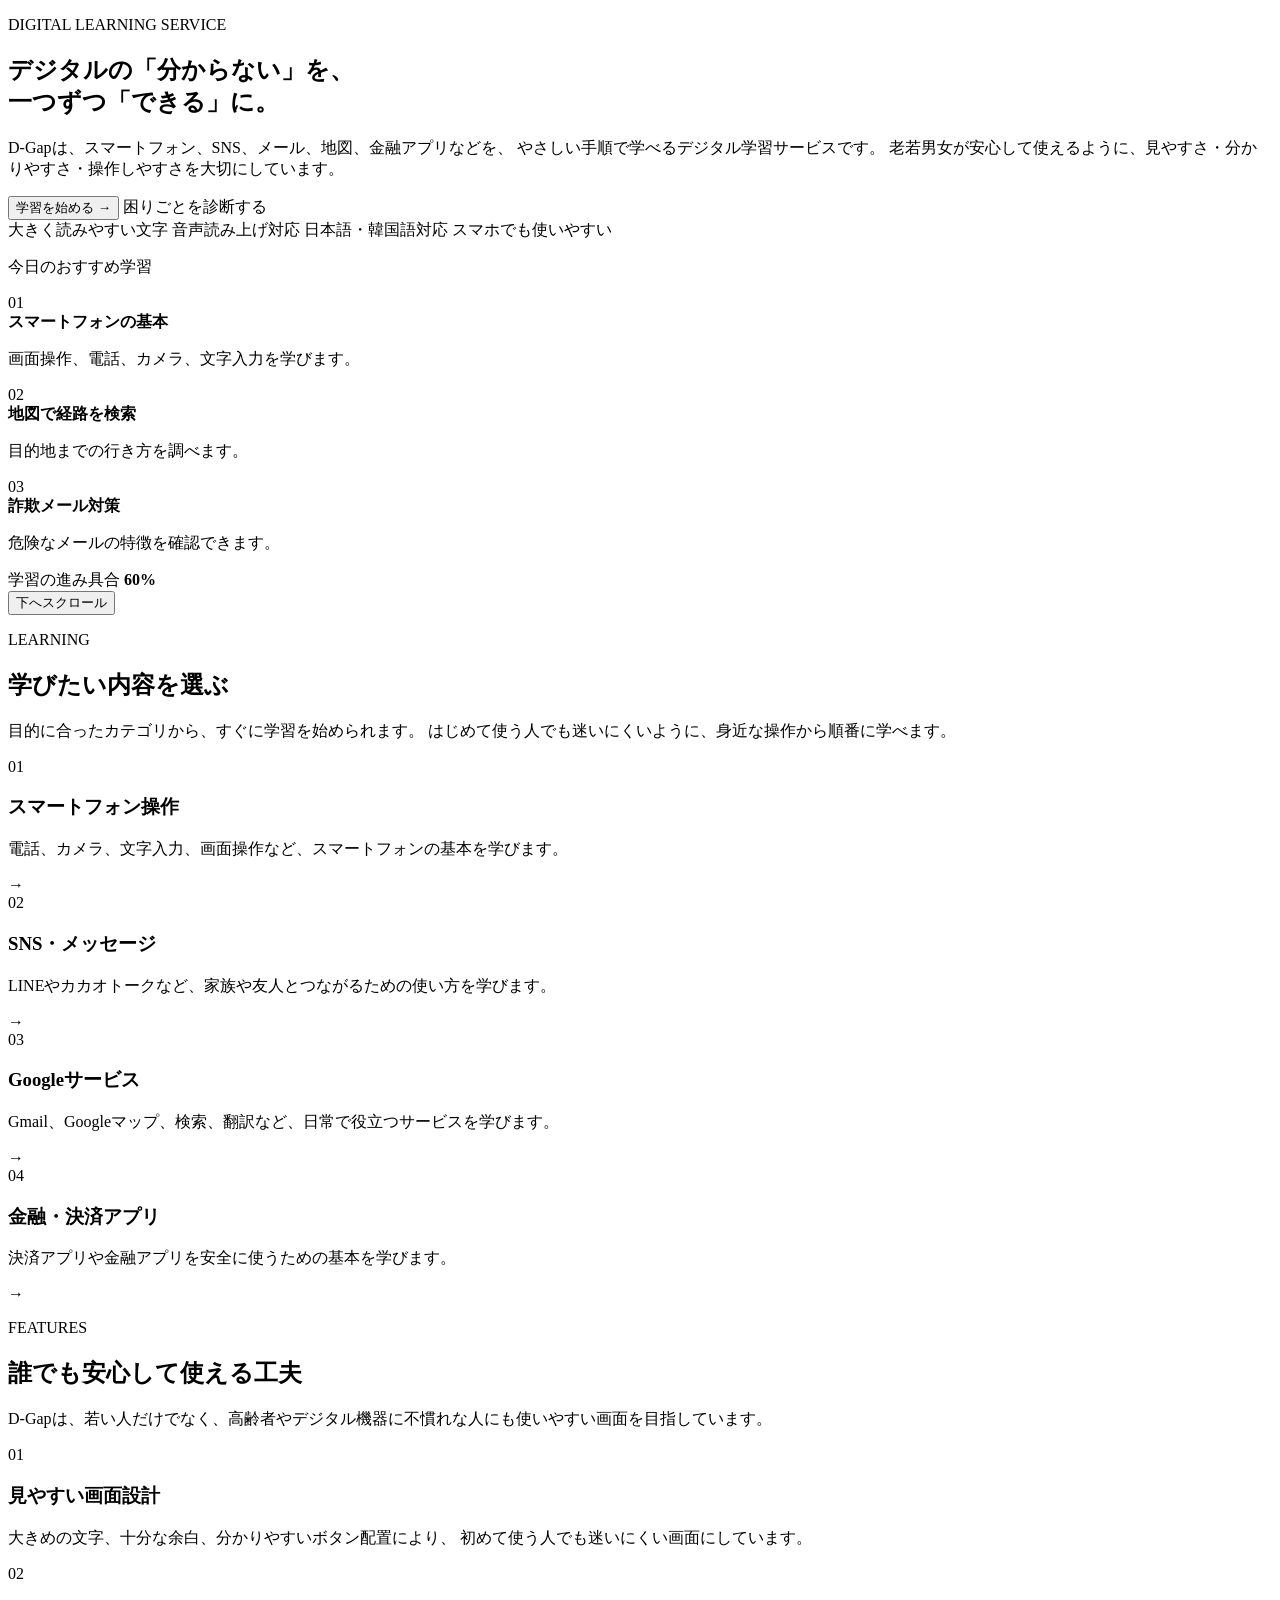
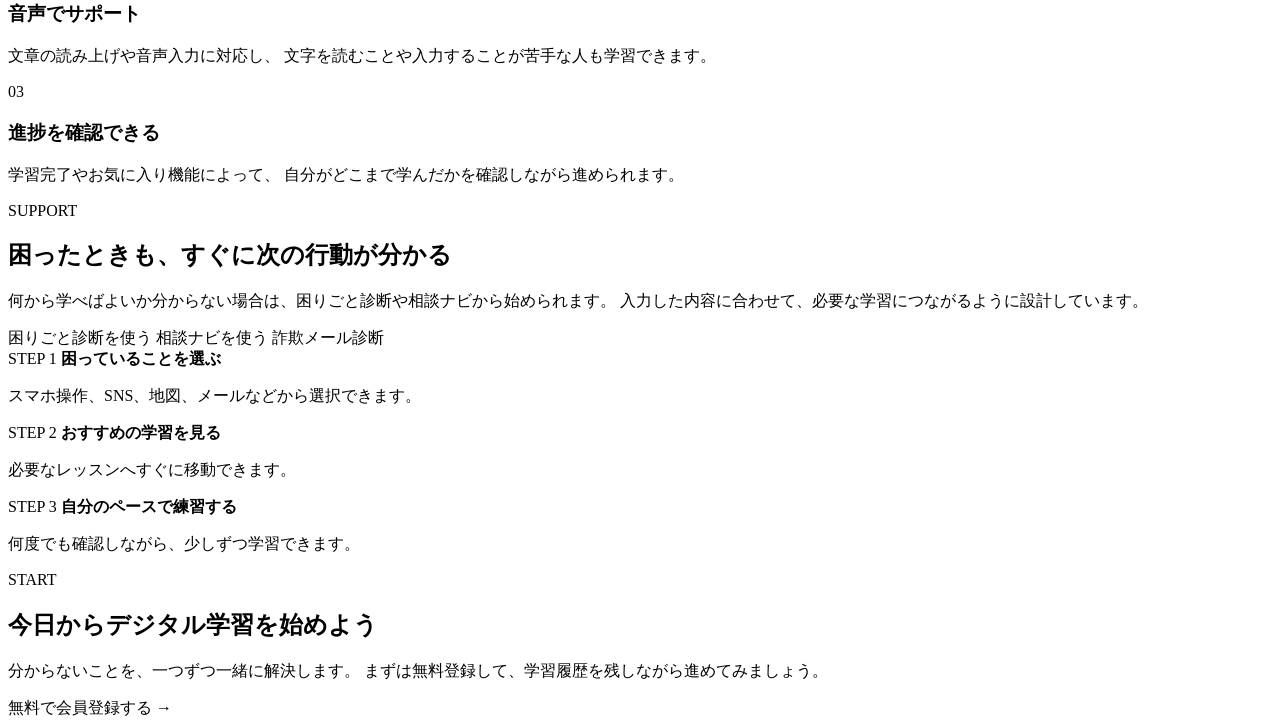
==== commit 9dc03609: "ui,音声検索機能を追加" ====
--- a/src/main/resources/templates/index.html
+++ b/src/main/resources/templates/index.html
@@ -11,114 +11,12 @@
 
     <title>D-Gap</title>
 
-    <link rel="stylesheet" th:href="@{/style.css(v='20261005-1')}">
+    <th:block th:replace="~{fragments/layout :: assets}"></th:block>
 </head>
 
 <body class="home-page">
 
-<header class="site-header">
-    <div class="header-inner">
-
-        <a class="site-logo"
-           th:href="@{/(lang=${lang})}">
-            <span class="site-logo-mark">D</span>
-            <span>D-Gap</span>
-        </a>
-
-        <nav class="desktop-nav" aria-label="メインメニュー">
-            <a href="#learning">学習カテゴリ</a>
-            <a th:href="@{/diagnosis(lang=${lang})}">困りごと診断</a>
-            <a th:href="@{/ai(lang=${lang})}">相談ナビ</a>
-            <a th:href="@{/community(lang=${lang})}">コミュニティ</a>
-            <a th:href="@{/fraud(lang=${lang})}">詐欺メール診断</a>
-        </nav>
-
-        <div class="header-actions">
-            <a class="header-search"
-               th:href="@{/search(lang=${lang})}">
-                検索
-            </a>
-
-            <a class="button button-small button-primary"
-               th:href="@{/login(lang=${lang})}"
-               data-ripple>
-                <span data-dgap-text="login">ログイン</span>
-            </a>
-
-            <button type="button"
-                    class="mobile-menu-button"
-                    id="dgapMenuButton"
-                    aria-controls="dgapMobileMenu"
-                    aria-expanded="false">
-                メニュー
-            </button>
-        </div>
-    </div>
-<div class="accessibility-toolbar">
-
-    <div class="accessibility-group">
-        <span class="accessibility-label">表示言語</span>
-
-        <button type="button"
-                class="accessibility-button dgap-language-button"
-                data-dgap-lang="ja">
-            日本語
-        </button>
-
-        <button type="button"
-                class="accessibility-button dgap-language-button"
-                data-dgap-lang="ko">
-            한국어
-        </button>
-
-        <button type="button"
-                class="accessibility-button dgap-language-button"
-                data-dgap-lang="en">
-            English
-        </button>
-
-        <button type="button"
-                class="accessibility-button dgap-language-button"
-                data-dgap-lang="hira">
-            ひらがな
-        </button>
-    </div>
-
-    <div class="accessibility-group">
-        <span class="accessibility-label">文字サイズ</span>
-
-        <button type="button"
-                class="accessibility-button font-size-button"
-                data-font-size="normal">
-            標準
-        </button>
-
-        <button type="button"
-                class="accessibility-button font-size-button"
-                data-font-size="large">
-            大
-        </button>
-
-        <button type="button"
-                class="accessibility-button font-size-button"
-                data-font-size="xlarge">
-            特大
-        </button>
-    </div>
-
-</div>
-    <nav class="mobile-nav"
-         id="dgapMobileMenu"
-         aria-label="スマートフォン用メニュー">
-        <a href="#learning">学習カテゴリ</a>
-        <a th:href="@{/diagnosis(lang=${lang})}">困りごと診断</a>
-        <a th:href="@{/ai(lang=${lang})}">相談ナビ</a>
-        <a th:href="@{/community(lang=${lang})}">コミュニティ</a>
-        <a th:href="@{/fraud(lang=${lang})}">詐欺メール診断</a>
-        <a th:href="@{/search(lang=${lang})}">検索</a>
-        <a th:href="@{/login(lang=${lang})}">ログイン</a>
-    </nav>
-</header>
+<header th:replace="~{fragments/layout :: header}"></header>
 
 <main>
 
@@ -497,32 +395,8 @@
 
 </main>
 
-<footer class="site-footer">
-
-    <div class="footer-inner">
-
-        <div>
-            <a class="site-logo footer-logo"
-               th:href="@{/(lang=${lang})}">
-                <span class="site-logo-mark">D</span>
-                <span>D-Gap</span>
-            </a>
-
-            <p>
-                デジタルの不安を、学びと安心に変えるサービス。
-            </p>
-        </div>
-
-        <p class="copyright">
-            © 2026 D-Gap
-        </p>
-
-    </div>
-
-</footer>
-
-<script th:src="@{/account-sync.js(v='20260930')}"></script>
-<script th:src="@{/script.js(v='20261005-1')}"></script>
+<footer th:replace="~{fragments/layout :: footer}"></footer>
+<th:block th:replace="~{fragments/layout :: scripts}"></th:block>
 
 </body>
 </html>
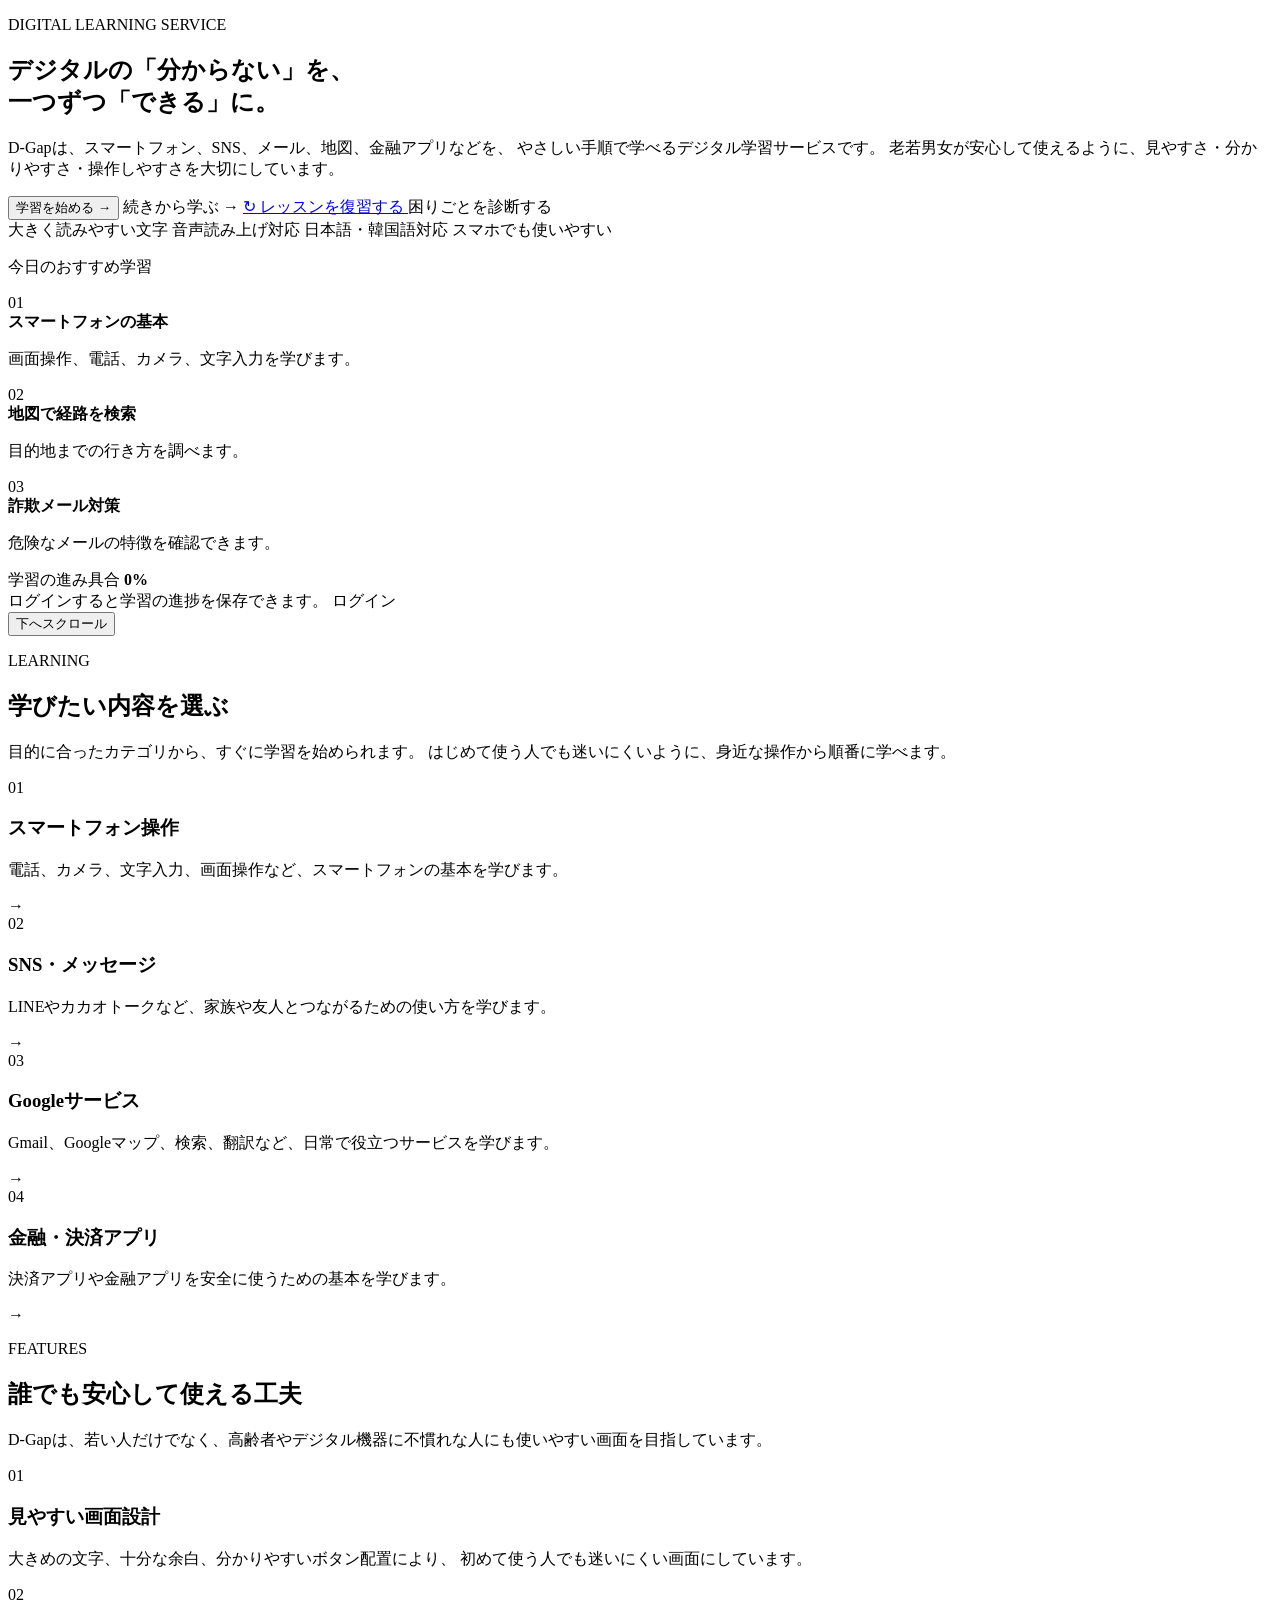
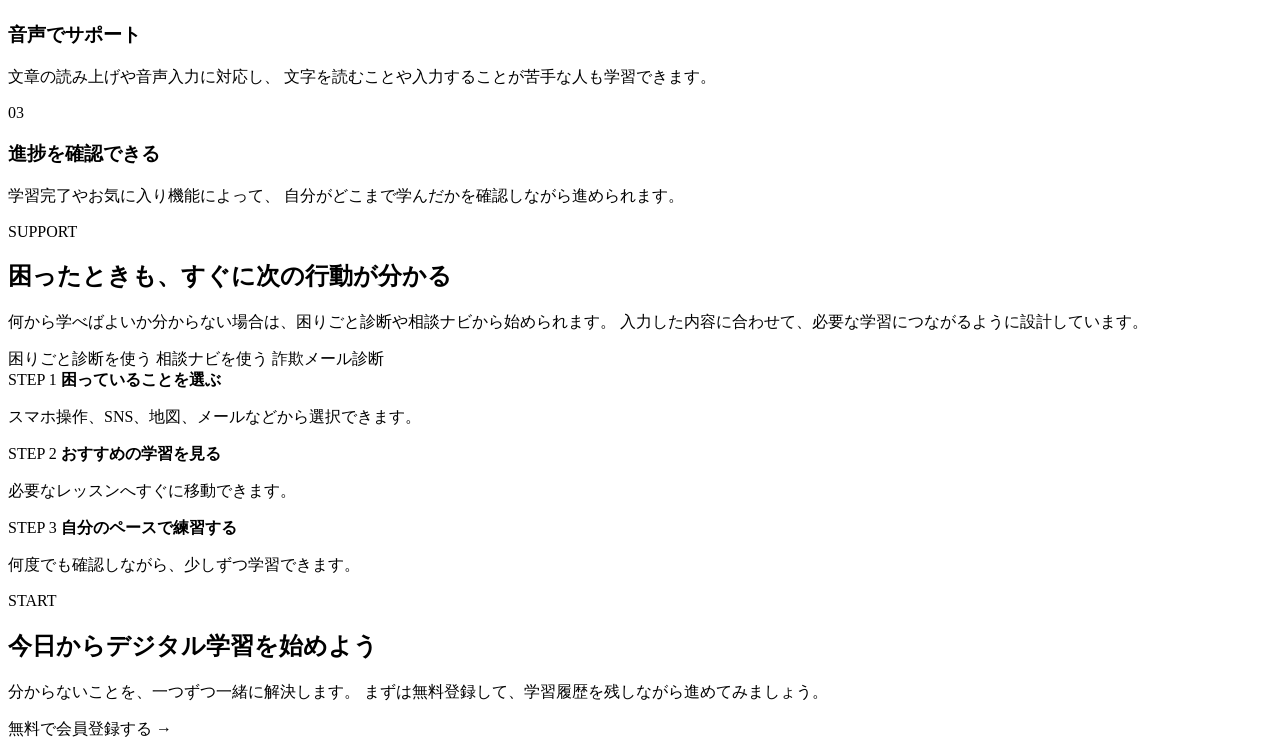
==== commit 85b66da3: "uiの改善、学習内容の追加" ====
--- a/src/main/resources/templates/index.html
+++ b/src/main/resources/templates/index.html
@@ -46,13 +46,31 @@
 
                 <div class="hero-buttons">
 
-                    <button type="button"
-                            class="button button-primary button-large"
+                    <button type="button" th:unless="${authenticated}"
+                            class="button button-primary button-large hero-primary-action"
+                            data-home-action="start"
                             data-scroll-target="#learning"
                             data-ripple>
                         学習を始める
                         <span aria-hidden="true">→</span>
                     </button>
+
+                    <a th:if="${authenticated && homeDashboard.nextLesson != null}"
+                       class="button button-primary button-large hero-primary-action"
+                       data-home-action="continue"
+                       th:href="${homeDashboard.nextLesson.url + '?lang=' + lang}"
+                       data-ripple>
+                        <span th:text="${lang == 'ko' ? '이어서 학습하기' : (lang == 'en' ? 'Continue learning' : (lang == 'hira' ? 'つづきから まなぶ' : '続きから学ぶ'))}">続きから学ぶ</span>
+                        <span aria-hidden="true">→</span>
+                    </a>
+
+                    <a th:if="${authenticated && homeDashboard.nextLesson == null}"
+                       class="button button-primary button-large hero-primary-action"
+                       data-home-action="review"
+                       href="#learning" data-ripple>
+                        <span class="action-icon action-icon-text" aria-hidden="true">↻</span>
+                        <span th:text="${lang == 'ko' ? '학습 복습하기' : (lang == 'en' ? 'Review lessons' : (lang == 'hira' ? 'れっすんを ふくしゅうする' : 'レッスンを復習する'))}">レッスンを復習する</span>
+                    </a>
 
                     <a class="button button-secondary button-large"
                        th:href="@{/diagnosis(lang=${lang})}"
@@ -114,15 +132,20 @@
                             </div>
                         </div>
 
-                        <div class="demo-progress">
+                        <div class="demo-progress" th:if="${authenticated}">
                             <div class="demo-progress-info">
                                 <span>学習の進み具合</span>
-                                <strong>60%</strong>
+                                <strong th:text="${homeDashboard.progressPercent + '%'}">0%</strong>
                             </div>
 
                             <div class="demo-progress-track">
-                                <span></span>
+                                <span th:style="'--progress: ' + ${homeDashboard.progressPercent} + '%'" ></span>
                             </div>
+                        </div>
+
+                        <div class="demo-signin-note" th:unless="${authenticated}">
+                            <span>ログインすると学習の進捗を保存できます。</span>
+                            <a th:href="@{/login(lang=${lang})}">ログイン</a>
                         </div>
 
                     </div>
@@ -163,7 +186,7 @@
 
             <div class="category-grid">
 
-                <a class="category-card reveal"
+                <a class="category-card reveal" data-onboarding="first-category"
                    th:href="@{/category/smartphone(lang=${lang})}">
 
                     <div class="category-number">01</div>
@@ -395,6 +418,47 @@
 
 </main>
 
+<div class="onboarding-welcome" id="onboardingWelcome" hidden>
+    <section class="onboarding-welcome-card" role="dialog" aria-modal="true"
+             aria-labelledby="onboardingWelcomeTitle" aria-describedby="onboardingWelcomeDescription">
+        <div class="onboarding-brand" aria-hidden="true">D-Gap GUIDE</div>
+        <h2 id="onboardingWelcomeTitle" data-onboarding-text="welcomeTitle">D-Gapの使い方を一緒に確認しますか？</h2>
+        <p id="onboardingWelcomeDescription" data-onboarding-text="welcomeDescription">約30秒で、基本的な使い方を実際に操作しながら確認できます。</p>
+        <ul class="onboarding-welcome-points">
+            <li data-onboarding-text="welcomePoint1">文字サイズと言語の変更</li>
+            <li data-onboarding-text="welcomePoint2">メニューから学習を探す方法</li>
+            <li data-onboarding-text="welcomePoint3">学習カテゴリの選び方</li>
+        </ul>
+        <p class="onboarding-welcome-note" data-onboarding-text="welcomeNote">案内はいつでも「その他 → 使い方」からもう一度確認できます。</p>
+        <div class="onboarding-welcome-actions">
+            <button type="button" class="button button-primary" id="onboardingStart"
+                    data-onboarding-text="start">案内を始める</button>
+            <button type="button" class="button button-secondary" id="onboardingWelcomeSkip"
+                    data-onboarding-text="skip">スキップ</button>
+        </div>
+    </section>
+</div>
+
+<div class="onboarding-tour" id="onboardingTour" hidden>
+    <div class="onboarding-shade" aria-hidden="true"></div>
+    <div class="onboarding-spotlight" id="onboardingSpotlight" aria-hidden="true"></div>
+    <section class="onboarding-popover" id="onboardingPopover" role="dialog"
+             aria-labelledby="onboardingStepTitle" aria-describedby="onboardingStepDescription">
+        <div class="onboarding-popover-top">
+            <span class="onboarding-progress" id="onboardingProgress">1 / 4</span>
+            <button type="button" class="onboarding-skip" id="onboardingSkip"
+                    data-onboarding-text="skip">スキップ</button>
+        </div>
+        <h2 id="onboardingStepTitle">表示設定を開いてみましょう</h2>
+        <p id="onboardingStepDescription">強調されている「表示設定」をタップしてください。</p>
+        <p class="onboarding-action-hint" id="onboardingActionHint">↑ 強調された場所をタップ</p>
+        <div class="onboarding-popover-actions">
+            <button type="button" class="onboarding-back" id="onboardingBack">戻る</button>
+        </div>
+    </section>
+    <p class="visually-hidden" id="onboardingLiveRegion" role="status" aria-live="polite"></p>
+</div>
+
 <footer th:replace="~{fragments/layout :: footer}"></footer>
 <th:block th:replace="~{fragments/layout :: scripts}"></th:block>
 
